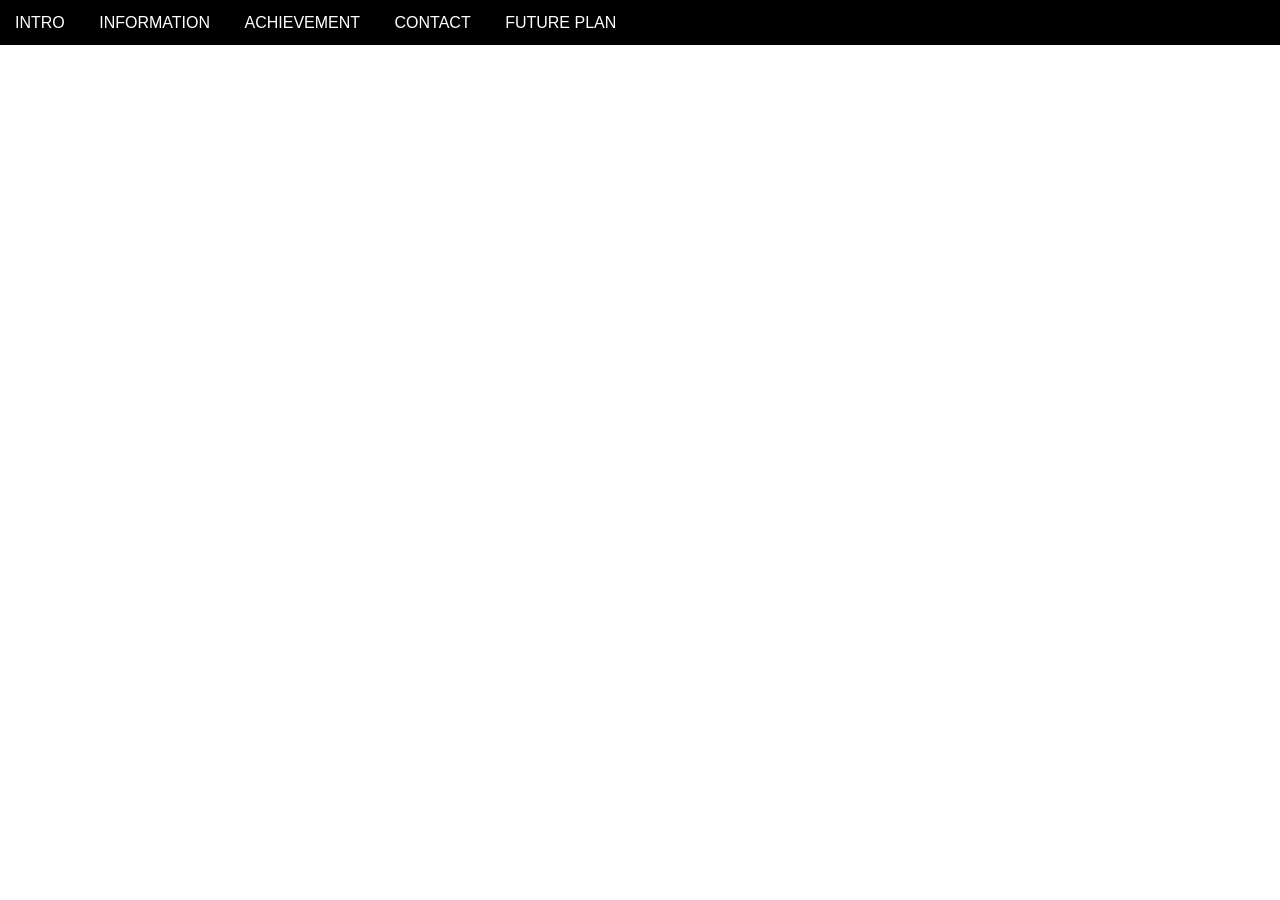
==== Website1.html @ e9651f69 "Nevigation" ====
<!-- Các bước xây dựng 1 Website:
1. Phân tích
2. Dựng base
3. Xây dựng từng phần theo phân tích
4. Hoàn thiện

- Những thành phần thường gặp:
    + Header (đầu trang)
    + Navigation (phần điều hướng của trang để di chuyển qua lại các trang chính)
    + Breadcrumb (hiển thị vị trí đang xem)
    + Sidebar (thanh bar nằm ở 1 phía)
    + Slider (các nội dung có tính năng trượt (sang trái phải lên xuống))
    + Content (nội dung chính trong trang)
    + Banner (khu vực chứa ảnh quảng cáo)
    + Footer (chân trang)
-->

<!DOCTYPE html>
<html lang="en">
<head>
    <meta charset="UTF-8">
    <meta name="viewport" content="width=device-width, initial-scale=1.0">
    <title>Website</title>
    <meta http-equiv="X-UA-Compatible" content="IE=edge">
    <link rel="stylesheet" href="./assets/style.css">
</head>
<body>
    <div id="main">
        <div id="header">
            <ul id="nav">
                <li><a href="">Intro</a></li>
                <li><a href="">Information</a></li>
                <li><a href="">Achievement</a></li>
                <li><a href="">Contact</a></li>
                <li>
                    <a href="">Future Plan</a>
                    <ul class="subnav">
                        <li><a href="">Study</a></li>
                        <li><a href="">Projects</a></li>
                    </ul>
                </li>
            </ul>
        </div>
        <div id="slider">

        </div>
        <div id="content">

        </div>
        <div id="footer">
            
        </div>
    </div>
</body>
</html>
---- assets/style.css ----
/* Reset CSS */
* {
    padding: 0;
    margin: 0;
    box-sizing: border-box;
}

html {
    font-family: Impact, Haettenschweiler, 'Arial Narrow Bold', sans-serif
}

#main {

}

#header {
    background-color: #000;
    height: 5vh;
}

#nav, .subnav {
    list-style-type: none;
}

#nav>li {
    display: inline-block;
    position: relative;
}

#nav>li>a {
    color: #fff;
    text-align: center;
    text-transform: uppercase;
}

#nav li a {
    text-decoration: none;
    line-height: 5vh;
    padding: 0 15px;
    display: block;
}

#nav li:hover .subnav {
    display: block;

}

#nav .subnav li:hover,
#nav>li:hover>a {
    color: black;
    background-color: #ccc;
}

#nav .subnav {
    display: none;
    position: absolute;
    top: 100%;
    left: 0;
    background-color: #fff;
    box-shadow: rgba(0, 0, 0, 0.25) 0px 10px 55px, rgba(0, 0, 0, 0.12) 0px -12px 30px, rgba(0, 0, 0, 0.12) 0px 4px 6px, rgba(0, 0, 0, 0.17) 0px 12px 13px, rgba(0, 0, 0, 0.09) 0px -3px 5px;
}

#nav .subnav a{
    color: black;
    text-align: center;
    font-family: 'Franklin Gothic Medium', 'Arial Narrow', Arial, sans-serif;
    padding: 0 26.5px;
}

#slider {
    background-color: #fff;
    min-height: 45vh;
}

#content {

}

#footer {

}
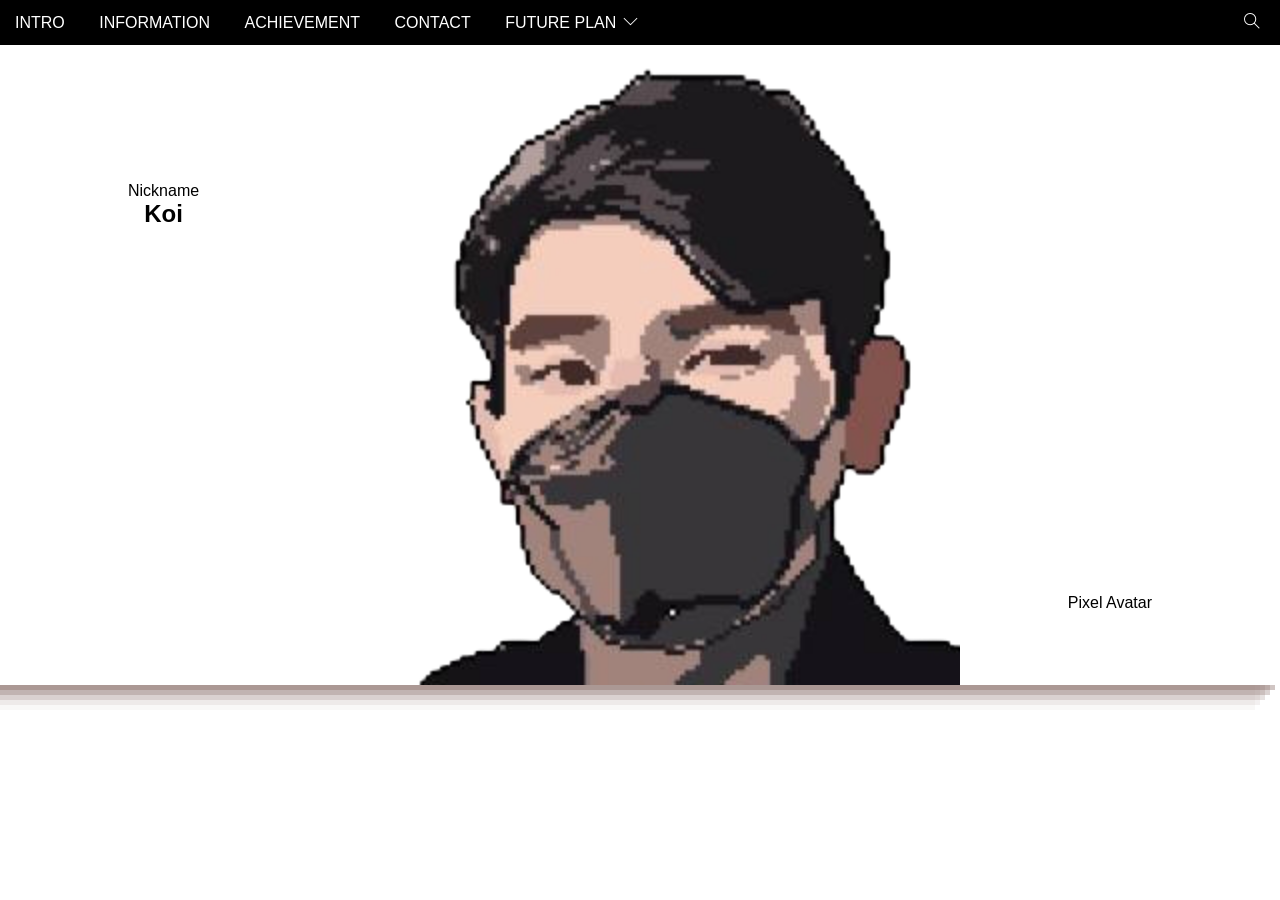
==== commit 29933066: "Search and Slider" ====
--- a/Website1.html
+++ b/Website1.html
@@ -23,27 +23,40 @@
     <title>Website</title>
     <meta http-equiv="X-UA-Compatible" content="IE=edge">
     <link rel="stylesheet" href="./assets/style.css">
+    <link rel="stylesheet" href="./assets/font/themify-icons/themify-icons.css">
 </head>
 <body>
     <div id="main">
         <div id="header">
+            <!-- Navigation -->
             <ul id="nav">
                 <li><a href="">Intro</a></li>
                 <li><a href="">Information</a></li>
                 <li><a href="">Achievement</a></li>
                 <li><a href="">Contact</a></li>
                 <li>
-                    <a href="">Future Plan</a>
+                    <a href="">
+                        Future Plan
+                        <i class="nav-arrow-down ti-angle-down"></i>
+                    </a>
                     <ul class="subnav">
                         <li><a href="">Study</a></li>
                         <li><a href="">Projects</a></li>
                     </ul>
                 </li>
             </ul>
+
+            <!-- Search -->
+            <div class="search-btn">
+                <i class="header-search ti-search"></i>
+            </div>
+
         </div>
         <div id="slider">
+            <div class="slider-content nickname">Nickname<h2>Koi</h2></div>
+            <div class="slider-content describe-image">Pixel Avatar</div>
+        </div>
 
-        </div>
         <div id="content">
 
         </div>
--- a/assets/style.css
+++ b/assets/style.css
@@ -14,8 +14,17 @@
 }
 
 #header {
+    position: fixed;
+    top: 0;
+    left: 0;
+    right: 0;
     background-color: #000;
     height: 5vh;
+    z-index: 1;
+}
+
+#nav {
+    display: inline-block;
 }
 
 #nav, .subnav {
@@ -64,12 +73,58 @@
     color: black;
     text-align: center;
     font-family: 'Franklin Gothic Medium', 'Arial Narrow', Arial, sans-serif;
-    padding: 0 26.5px;
+    padding: 0 37.23px;
+}
+
+.nav-arrow-down {
+    font-size: 15px;
+    padding: 2px;
+}
+
+.search-btn {
+    float: right;
+    line-height: 5vh;
+    padding: 0 20px;
+}
+
+.search-btn:hover {
+    cursor: pointer;
+    background-color: rgba(255, 57, 57, 0.858);
+}
+
+.header-search {
+    color: white;
 }
 
 #slider {
-    background-color: #fff;
-    min-height: 45vh;
+    position: relative;
+    min-height: 15vh;
+    margin: 5vh 0 0;
+    /* padding: theo đơn vị % sẽ lấy theo % của chiều dài */
+    padding-top: 50%;
+    background: url('./img/avatar.png') no-repeat center / contain;
+    box-shadow: rgba(137, 111, 106, 0.4) -5px 5px, rgba(137, 111, 106, 0.3) -10px 10px, rgba(137, 111, 106, 0.2) -15px 15px, rgba(137, 111, 106, 0.1) -20px 20px, rgba(137, 111, 106, 0.05) -25px 25px;
+}
+
+#slider .content {
+    font-family: 'Trebuchet MS', 'Lucida Sans Unicode', 'Lucida Grande', 'Lucida Sans', Arial, sans-serif;
+    font-size: x-large;
+    line-height: 200%;
+}
+
+#slider .nickname {
+    position: absolute;
+    transform: translateY(-50%);
+    left: 10%;
+    top: 25%;
+    text-align: center;
+}
+
+#slider .describe-image {
+    position: absolute;
+    transform: translateY(-50%);
+    right: 10%;
+    bottom: 10%;
 }
 
 #content {
--- a/assets/font/themify-icons/themify-icons.css
+++ b/assets/font/themify-icons/themify-icons.css
@@ -0,0 +1,1081 @@
+@font-face {
+	font-family: 'themify';
+	src:url('fonts/themify.eot?-fvbane');
+	src:url('fonts/themify.eot?#iefix-fvbane') format('embedded-opentype'),
+		url('fonts/themify.woff?-fvbane') format('woff'),
+		url('fonts/themify.ttf?-fvbane') format('truetype'),
+		url('fonts/themify.svg?-fvbane#themify') format('svg');
+	font-weight: normal;
+	font-style: normal;
+}
+
+[class^="ti-"], [class*=" ti-"] {
+	font-family: 'themify';
+	speak: none;
+	font-style: normal;
+	font-weight: normal;
+	font-variant: normal;
+	text-transform: none;
+	line-height: 1;
+
+	/* Better Font Rendering =========== */
+	-webkit-font-smoothing: antialiased;
+	-moz-osx-font-smoothing: grayscale;
+}
+
+.ti-wand:before {
+	content: "\e600";
+}
+.ti-volume:before {
+	content: "\e601";
+}
+.ti-user:before {
+	content: "\e602";
+}
+.ti-unlock:before {
+	content: "\e603";
+}
+.ti-unlink:before {
+	content: "\e604";
+}
+.ti-trash:before {
+	content: "\e605";
+}
+.ti-thought:before {
+	content: "\e606";
+}
+.ti-target:before {
+	content: "\e607";
+}
+.ti-tag:before {
+	content: "\e608";
+}
+.ti-tablet:before {
+	content: "\e609";
+}
+.ti-star:before {
+	content: "\e60a";
+}
+.ti-spray:before {
+	content: "\e60b";
+}
+.ti-signal:before {
+	content: "\e60c";
+}
+.ti-shopping-cart:before {
+	content: "\e60d";
+}
+.ti-shopping-cart-full:before {
+	content: "\e60e";
+}
+.ti-settings:before {
+	content: "\e60f";
+}
+.ti-search:before {
+	content: "\e610";
+}
+.ti-zoom-in:before {
+	content: "\e611";
+}
+.ti-zoom-out:before {
+	content: "\e612";
+}
+.ti-cut:before {
+	content: "\e613";
+}
+.ti-ruler:before {
+	content: "\e614";
+}
+.ti-ruler-pencil:before {
+	content: "\e615";
+}
+.ti-ruler-alt:before {
+	content: "\e616";
+}
+.ti-bookmark:before {
+	content: "\e617";
+}
+.ti-bookmark-alt:before {
+	content: "\e618";
+}
+.ti-reload:before {
+	content: "\e619";
+}
+.ti-plus:before {
+	content: "\e61a";
+}
+.ti-pin:before {
+	content: "\e61b";
+}
+.ti-pencil:before {
+	content: "\e61c";
+}
+.ti-pencil-alt:before {
+	content: "\e61d";
+}
+.ti-paint-roller:before {
+	content: "\e61e";
+}
+.ti-paint-bucket:before {
+	content: "\e61f";
+}
+.ti-na:before {
+	content: "\e620";
+}
+.ti-mobile:before {
+	content: "\e621";
+}
+.ti-minus:before {
+	content: "\e622";
+}
+.ti-medall:before {
+	content: "\e623";
+}
+.ti-medall-alt:before {
+	content: "\e624";
+}
+.ti-marker:before {
+	content: "\e625";
+}
+.ti-marker-alt:before {
+	content: "\e626";
+}
+.ti-arrow-up:before {
+	content: "\e627";
+}
+.ti-arrow-right:before {
+	content: "\e628";
+}
+.ti-arrow-left:before {
+	content: "\e629";
+}
+.ti-arrow-down:before {
+	content: "\e62a";
+}
+.ti-lock:before {
+	content: "\e62b";
+}
+.ti-location-arrow:before {
+	content: "\e62c";
+}
+.ti-link:before {
+	content: "\e62d";
+}
+.ti-layout:before {
+	content: "\e62e";
+}
+.ti-layers:before {
+	content: "\e62f";
+}
+.ti-layers-alt:before {
+	content: "\e630";
+}
+.ti-key:before {
+	content: "\e631";
+}
+.ti-import:before {
+	content: "\e632";
+}
+.ti-image:before {
+	content: "\e633";
+}
+.ti-heart:before {
+	content: "\e634";
+}
+.ti-heart-broken:before {
+	content: "\e635";
+}
+.ti-hand-stop:before {
+	content: "\e636";
+}
+.ti-hand-open:before {
+	content: "\e637";
+}
+.ti-hand-drag:before {
+	content: "\e638";
+}
+.ti-folder:before {
+	content: "\e639";
+}
+.ti-flag:before {
+	content: "\e63a";
+}
+.ti-flag-alt:before {
+	content: "\e63b";
+}
+.ti-flag-alt-2:before {
+	content: "\e63c";
+}
+.ti-eye:before {
+	content: "\e63d";
+}
+.ti-export:before {
+	content: "\e63e";
+}
+.ti-exchange-vertical:before {
+	content: "\e63f";
+}
+.ti-desktop:before {
+	content: "\e640";
+}
+.ti-cup:before {
+	content: "\e641";
+}
+.ti-crown:before {
+	content: "\e642";
+}
+.ti-comments:before {
+	content: "\e643";
+}
+.ti-comment:before {
+	content: "\e644";
+}
+.ti-comment-alt:before {
+	content: "\e645";
+}
+.ti-close:before {
+	content: "\e646";
+}
+.ti-clip:before {
+	content: "\e647";
+}
+.ti-angle-up:before {
+	content: "\e648";
+}
+.ti-angle-right:before {
+	content: "\e649";
+}
+.ti-angle-left:before {
+	content: "\e64a";
+}
+.ti-angle-down:before {
+	content: "\e64b";
+}
+.ti-check:before {
+	content: "\e64c";
+}
+.ti-check-box:before {
+	content: "\e64d";
+}
+.ti-camera:before {
+	content: "\e64e";
+}
+.ti-announcement:before {
+	content: "\e64f";
+}
+.ti-brush:before {
+	content: "\e650";
+}
+.ti-briefcase:before {
+	content: "\e651";
+}
+.ti-bolt:before {
+	content: "\e652";
+}
+.ti-bolt-alt:before {
+	content: "\e653";
+}
+.ti-blackboard:before {
+	content: "\e654";
+}
+.ti-bag:before {
+	content: "\e655";
+}
+.ti-move:before {
+	content: "\e656";
+}
+.ti-arrows-vertical:before {
+	content: "\e657";
+}
+.ti-arrows-horizontal:before {
+	content: "\e658";
+}
+.ti-fullscreen:before {
+	content: "\e659";
+}
+.ti-arrow-top-right:before {
+	content: "\e65a";
+}
+.ti-arrow-top-left:before {
+	content: "\e65b";
+}
+.ti-arrow-circle-up:before {
+	content: "\e65c";
+}
+.ti-arrow-circle-right:before {
+	content: "\e65d";
+}
+.ti-arrow-circle-left:before {
+	content: "\e65e";
+}
+.ti-arrow-circle-down:before {
+	content: "\e65f";
+}
+.ti-angle-double-up:before {
+	content: "\e660";
+}
+.ti-angle-double-right:before {
+	content: "\e661";
+}
+.ti-angle-double-left:before {
+	content: "\e662";
+}
+.ti-angle-double-down:before {
+	content: "\e663";
+}
+.ti-zip:before {
+	content: "\e664";
+}
+.ti-world:before {
+	content: "\e665";
+}
+.ti-wheelchair:before {
+	content: "\e666";
+}
+.ti-view-list:before {
+	content: "\e667";
+}
+.ti-view-list-alt:before {
+	content: "\e668";
+}
+.ti-view-grid:before {
+	content: "\e669";
+}
+.ti-uppercase:before {
+	content: "\e66a";
+}
+.ti-upload:before {
+	content: "\e66b";
+}
+.ti-underline:before {
+	content: "\e66c";
+}
+.ti-truck:before {
+	content: "\e66d";
+}
+.ti-timer:before {
+	content: "\e66e";
+}
+.ti-ticket:before {
+	content: "\e66f";
+}
+.ti-thumb-up:before {
+	content: "\e670";
+}
+.ti-thumb-down:before {
+	content: "\e671";
+}
+.ti-text:before {
+	content: "\e672";
+}
+.ti-stats-up:before {
+	content: "\e673";
+}
+.ti-stats-down:before {
+	content: "\e674";
+}
+.ti-split-v:before {
+	content: "\e675";
+}
+.ti-split-h:before {
+	content: "\e676";
+}
+.ti-smallcap:before {
+	content: "\e677";
+}
+.ti-shine:before {
+	content: "\e678";
+}
+.ti-shift-right:before {
+	content: "\e679";
+}
+.ti-shift-left:before {
+	content: "\e67a";
+}
+.ti-shield:before {
+	content: "\e67b";
+}
+.ti-notepad:before {
+	content: "\e67c";
+}
+.ti-server:before {
+	content: "\e67d";
+}
+.ti-quote-right:before {
+	content: "\e67e";
+}
+.ti-quote-left:before {
+	content: "\e67f";
+}
+.ti-pulse:before {
+	content: "\e680";
+}
+.ti-printer:before {
+	content: "\e681";
+}
+.ti-power-off:before {
+	content: "\e682";
+}
+.ti-plug:before {
+	content: "\e683";
+}
+.ti-pie-chart:before {
+	content: "\e684";
+}
+.ti-paragraph:before {
+	content: "\e685";
+}
+.ti-panel:before {
+	content: "\e686";
+}
+.ti-package:before {
+	content: "\e687";
+}
+.ti-music:before {
+	content: "\e688";
+}
+.ti-music-alt:before {
+	content: "\e689";
+}
+.ti-mouse:before {
+	content: "\e68a";
+}
+.ti-mouse-alt:before {
+	content: "\e68b";
+}
+.ti-money:before {
+	content: "\e68c";
+}
+.ti-microphone:before {
+	content: "\e68d";
+}
+.ti-menu:before {
+	content: "\e68e";
+}
+.ti-menu-alt:before {
+	content: "\e68f";
+}
+.ti-map:before {
+	content: "\e690";
+}
+.ti-map-alt:before {
+	content: "\e691";
+}
+.ti-loop:before {
+	content: "\e692";
+}
+.ti-location-pin:before {
+	content: "\e693";
+}
+.ti-list:before {
+	content: "\e694";
+}
+.ti-light-bulb:before {
+	content: "\e695";
+}
+.ti-Italic:before {
+	content: "\e696";
+}
+.ti-info:before {
+	content: "\e697";
+}
+.ti-infinite:before {
+	content: "\e698";
+}
+.ti-id-badge:before {
+	content: "\e699";
+}
+.ti-hummer:before {
+	content: "\e69a";
+}
+.ti-home:before {
+	content: "\e69b";
+}
+.ti-help:before {
+	content: "\e69c";
+}
+.ti-headphone:before {
+	content: "\e69d";
+}
+.ti-harddrives:before {
+	content: "\e69e";
+}
+.ti-harddrive:before {
+	content: "\e69f";
+}
+.ti-gift:before {
+	content: "\e6a0";
+}
+.ti-game:before {
+	content: "\e6a1";
+}
+.ti-filter:before {
+	content: "\e6a2";
+}
+.ti-files:before {
+	content: "\e6a3";
+}
+.ti-file:before {
+	content: "\e6a4";
+}
+.ti-eraser:before {
+	content: "\e6a5";
+}
+.ti-envelope:before {
+	content: "\e6a6";
+}
+.ti-download:before {
+	content: "\e6a7";
+}
+.ti-direction:before {
+	content: "\e6a8";
+}
+.ti-direction-alt:before {
+	content: "\e6a9";
+}
+.ti-dashboard:before {
+	content: "\e6aa";
+}
+.ti-control-stop:before {
+	content: "\e6ab";
+}
+.ti-control-shuffle:before {
+	content: "\e6ac";
+}
+.ti-control-play:before {
+	content: "\e6ad";
+}
+.ti-control-pause:before {
+	content: "\e6ae";
+}
+.ti-control-forward:before {
+	content: "\e6af";
+}
+.ti-control-backward:before {
+	content: "\e6b0";
+}
+.ti-cloud:before {
+	content: "\e6b1";
+}
+.ti-cloud-up:before {
+	content: "\e6b2";
+}
+.ti-cloud-down:before {
+	content: "\e6b3";
+}
+.ti-clipboard:before {
+	content: "\e6b4";
+}
+.ti-car:before {
+	content: "\e6b5";
+}
+.ti-calendar:before {
+	content: "\e6b6";
+}
+.ti-book:before {
+	content: "\e6b7";
+}
+.ti-bell:before {
+	content: "\e6b8";
+}
+.ti-basketball:before {
+	content: "\e6b9";
+}
+.ti-bar-chart:before {
+	content: "\e6ba";
+}
+.ti-bar-chart-alt:before {
+	content: "\e6bb";
+}
+.ti-back-right:before {
+	content: "\e6bc";
+}
+.ti-back-left:before {
+	content: "\e6bd";
+}
+.ti-arrows-corner:before {
+	content: "\e6be";
+}
+.ti-archive:before {
+	content: "\e6bf";
+}
+.ti-anchor:before {
+	content: "\e6c0";
+}
+.ti-align-right:before {
+	content: "\e6c1";
+}
+.ti-align-left:before {
+	content: "\e6c2";
+}
+.ti-align-justify:before {
+	content: "\e6c3";
+}
+.ti-align-center:before {
+	content: "\e6c4";
+}
+.ti-alert:before {
+	content: "\e6c5";
+}
+.ti-alarm-clock:before {
+	content: "\e6c6";
+}
+.ti-agenda:before {
+	content: "\e6c7";
+}
+.ti-write:before {
+	content: "\e6c8";
+}
+.ti-window:before {
+	content: "\e6c9";
+}
+.ti-widgetized:before {
+	content: "\e6ca";
+}
+.ti-widget:before {
+	content: "\e6cb";
+}
+.ti-widget-alt:before {
+	content: "\e6cc";
+}
+.ti-wallet:before {
+	content: "\e6cd";
+}
+.ti-video-clapper:before {
+	content: "\e6ce";
+}
+.ti-video-camera:before {
+	content: "\e6cf";
+}
+.ti-vector:before {
+	content: "\e6d0";
+}
+.ti-themify-logo:before {
+	content: "\e6d1";
+}
+.ti-themify-favicon:before {
+	content: "\e6d2";
+}
+.ti-themify-favicon-alt:before {
+	content: "\e6d3";
+}
+.ti-support:before {
+	content: "\e6d4";
+}
+.ti-stamp:before {
+	content: "\e6d5";
+}
+.ti-split-v-alt:before {
+	content: "\e6d6";
+}
+.ti-slice:before {
+	content: "\e6d7";
+}
+.ti-shortcode:before {
+	content: "\e6d8";
+}
+.ti-shift-right-alt:before {
+	content: "\e6d9";
+}
+.ti-shift-left-alt:before {
+	content: "\e6da";
+}
+.ti-ruler-alt-2:before {
+	content: "\e6db";
+}
+.ti-receipt:before {
+	content: "\e6dc";
+}
+.ti-pin2:before {
+	content: "\e6dd";
+}
+.ti-pin-alt:before {
+	content: "\e6de";
+}
+.ti-pencil-alt2:before {
+	content: "\e6df";
+}
+.ti-palette:before {
+	content: "\e6e0";
+}
+.ti-more:before {
+	content: "\e6e1";
+}
+.ti-more-alt:before {
+	content: "\e6e2";
+}
+.ti-microphone-alt:before {
+	content: "\e6e3";
+}
+.ti-magnet:before {
+	content: "\e6e4";
+}
+.ti-line-double:before {
+	content: "\e6e5";
+}
+.ti-line-dotted:before {
+	content: "\e6e6";
+}
+.ti-line-dashed:before {
+	content: "\e6e7";
+}
+.ti-layout-width-full:before {
+	content: "\e6e8";
+}
+.ti-layout-width-default:before {
+	content: "\e6e9";
+}
+.ti-layout-width-default-alt:before {
+	content: "\e6ea";
+}
+.ti-layout-tab:before {
+	content: "\e6eb";
+}
+.ti-layout-tab-window:before {
+	content: "\e6ec";
+}
+.ti-layout-tab-v:before {
+	content: "\e6ed";
+}
+.ti-layout-tab-min:before {
+	content: "\e6ee";
+}
+.ti-layout-slider:before {
+	content: "\e6ef";
+}
+.ti-layout-slider-alt:before {
+	content: "\e6f0";
+}
+.ti-layout-sidebar-right:before {
+	content: "\e6f1";
+}
+.ti-layout-sidebar-none:before {
+	content: "\e6f2";
+}
+.ti-layout-sidebar-left:before {
+	content: "\e6f3";
+}
+.ti-layout-placeholder:before {
+	content: "\e6f4";
+}
+.ti-layout-menu:before {
+	content: "\e6f5";
+}
+.ti-layout-menu-v:before {
+	content: "\e6f6";
+}
+.ti-layout-menu-separated:before {
+	content: "\e6f7";
+}
+.ti-layout-menu-full:before {
+	content: "\e6f8";
+}
+.ti-layout-media-right-alt:before {
+	content: "\e6f9";
+}
+.ti-layout-media-right:before {
+	content: "\e6fa";
+}
+.ti-layout-media-overlay:before {
+	content: "\e6fb";
+}
+.ti-layout-media-overlay-alt:before {
+	content: "\e6fc";
+}
+.ti-layout-media-overlay-alt-2:before {
+	content: "\e6fd";
+}
+.ti-layout-media-left-alt:before {
+	content: "\e6fe";
+}
+.ti-layout-media-left:before {
+	content: "\e6ff";
+}
+.ti-layout-media-center-alt:before {
+	content: "\e700";
+}
+.ti-layout-media-center:before {
+	content: "\e701";
+}
+.ti-layout-list-thumb:before {
+	content: "\e702";
+}
+.ti-layout-list-thumb-alt:before {
+	content: "\e703";
+}
+.ti-layout-list-post:before {
+	content: "\e704";
+}
+.ti-layout-list-large-image:before {
+	content: "\e705";
+}
+.ti-layout-line-solid:before {
+	content: "\e706";
+}
+.ti-layout-grid4:before {
+	content: "\e707";
+}
+.ti-layout-grid3:before {
+	content: "\e708";
+}
+.ti-layout-grid2:before {
+	content: "\e709";
+}
+.ti-layout-grid2-thumb:before {
+	content: "\e70a";
+}
+.ti-layout-cta-right:before {
+	content: "\e70b";
+}
+.ti-layout-cta-left:before {
+	content: "\e70c";
+}
+.ti-layout-cta-center:before {
+	content: "\e70d";
+}
+.ti-layout-cta-btn-right:before {
+	content: "\e70e";
+}
+.ti-layout-cta-btn-left:before {
+	content: "\e70f";
+}
+.ti-layout-column4:before {
+	content: "\e710";
+}
+.ti-layout-column3:before {
+	content: "\e711";
+}
+.ti-layout-column2:before {
+	content: "\e712";
+}
+.ti-layout-accordion-separated:before {
+	content: "\e713";
+}
+.ti-layout-accordion-merged:before {
+	content: "\e714";
+}
+.ti-layout-accordion-list:before {
+	content: "\e715";
+}
+.ti-ink-pen:before {
+	content: "\e716";
+}
+.ti-info-alt:before {
+	content: "\e717";
+}
+.ti-help-alt:before {
+	content: "\e718";
+}
+.ti-headphone-alt:before {
+	content: "\e719";
+}
+.ti-hand-point-up:before {
+	content: "\e71a";
+}
+.ti-hand-point-right:before {
+	content: "\e71b";
+}
+.ti-hand-point-left:before {
+	content: "\e71c";
+}
+.ti-hand-point-down:before {
+	content: "\e71d";
+}
+.ti-gallery:before {
+	content: "\e71e";
+}
+.ti-face-smile:before {
+	content: "\e71f";
+}
+.ti-face-sad:before {
+	content: "\e720";
+}
+.ti-credit-card:before {
+	content: "\e721";
+}
+.ti-control-skip-forward:before {
+	content: "\e722";
+}
+.ti-control-skip-backward:before {
+	content: "\e723";
+}
+.ti-control-record:before {
+	content: "\e724";
+}
+.ti-control-eject:before {
+	content: "\e725";
+}
+.ti-comments-smiley:before {
+	content: "\e726";
+}
+.ti-brush-alt:before {
+	content: "\e727";
+}
+.ti-youtube:before {
+	content: "\e728";
+}
+.ti-vimeo:before {
+	content: "\e729";
+}
+.ti-twitter:before {
+	content: "\e72a";
+}
+.ti-time:before {
+	content: "\e72b";
+}
+.ti-tumblr:before {
+	content: "\e72c";
+}
+.ti-skype:before {
+	content: "\e72d";
+}
+.ti-share:before {
+	content: "\e72e";
+}
+.ti-share-alt:before {
+	content: "\e72f";
+}
+.ti-rocket:before {
+	content: "\e730";
+}
+.ti-pinterest:before {
+	content: "\e731";
+}
+.ti-new-window:before {
+	content: "\e732";
+}
+.ti-microsoft:before {
+	content: "\e733";
+}
+.ti-list-ol:before {
+	content: "\e734";
+}
+.ti-linkedin:before {
+	content: "\e735";
+}
+.ti-layout-sidebar-2:before {
+	content: "\e736";
+}
+.ti-layout-grid4-alt:before {
+	content: "\e737";
+}
+.ti-layout-grid3-alt:before {
+	content: "\e738";
+}
+.ti-layout-grid2-alt:before {
+	content: "\e739";
+}
+.ti-layout-column4-alt:before {
+	content: "\e73a";
+}
+.ti-layout-column3-alt:before {
+	content: "\e73b";
+}
+.ti-layout-column2-alt:before {
+	content: "\e73c";
+}
+.ti-instagram:before {
+	content: "\e73d";
+}
+.ti-google:before {
+	content: "\e73e";
+}
+.ti-github:before {
+	content: "\e73f";
+}
+.ti-flickr:before {
+	content: "\e740";
+}
+.ti-facebook:before {
+	content: "\e741";
+}
+.ti-dropbox:before {
+	content: "\e742";
+}
+.ti-dribbble:before {
+	content: "\e743";
+}
+.ti-apple:before {
+	content: "\e744";
+}
+.ti-android:before {
+	content: "\e745";
+}
+.ti-save:before {
+	content: "\e746";
+}
+.ti-save-alt:before {
+	content: "\e747";
+}
+.ti-yahoo:before {
+	content: "\e748";
+}
+.ti-wordpress:before {
+	content: "\e749";
+}
+.ti-vimeo-alt:before {
+	content: "\e74a";
+}
+.ti-twitter-alt:before {
+	content: "\e74b";
+}
+.ti-tumblr-alt:before {
+	content: "\e74c";
+}
+.ti-trello:before {
+	content: "\e74d";
+}
+.ti-stack-overflow:before {
+	content: "\e74e";
+}
+.ti-soundcloud:before {
+	content: "\e74f";
+}
+.ti-sharethis:before {
+	content: "\e750";
+}
+.ti-sharethis-alt:before {
+	content: "\e751";
+}
+.ti-reddit:before {
+	content: "\e752";
+}
+.ti-pinterest-alt:before {
+	content: "\e753";
+}
+.ti-microsoft-alt:before {
+	content: "\e754";
+}
+.ti-linux:before {
+	content: "\e755";
+}
+.ti-jsfiddle:before {
+	content: "\e756";
+}
+.ti-joomla:before {
+	content: "\e757";
+}
+.ti-html5:before {
+	content: "\e758";
+}
+.ti-flickr-alt:before {
+	content: "\e759";
+}
+.ti-email:before {
+	content: "\e75a";
+}
+.ti-drupal:before {
+	content: "\e75b";
+}
+.ti-dropbox-alt:before {
+	content: "\e75c";
+}
+.ti-css3:before {
+	content: "\e75d";
+}
+.ti-rss:before {
+	content: "\e75e";
+}
+.ti-rss-alt:before {
+	content: "\e75f";
+}
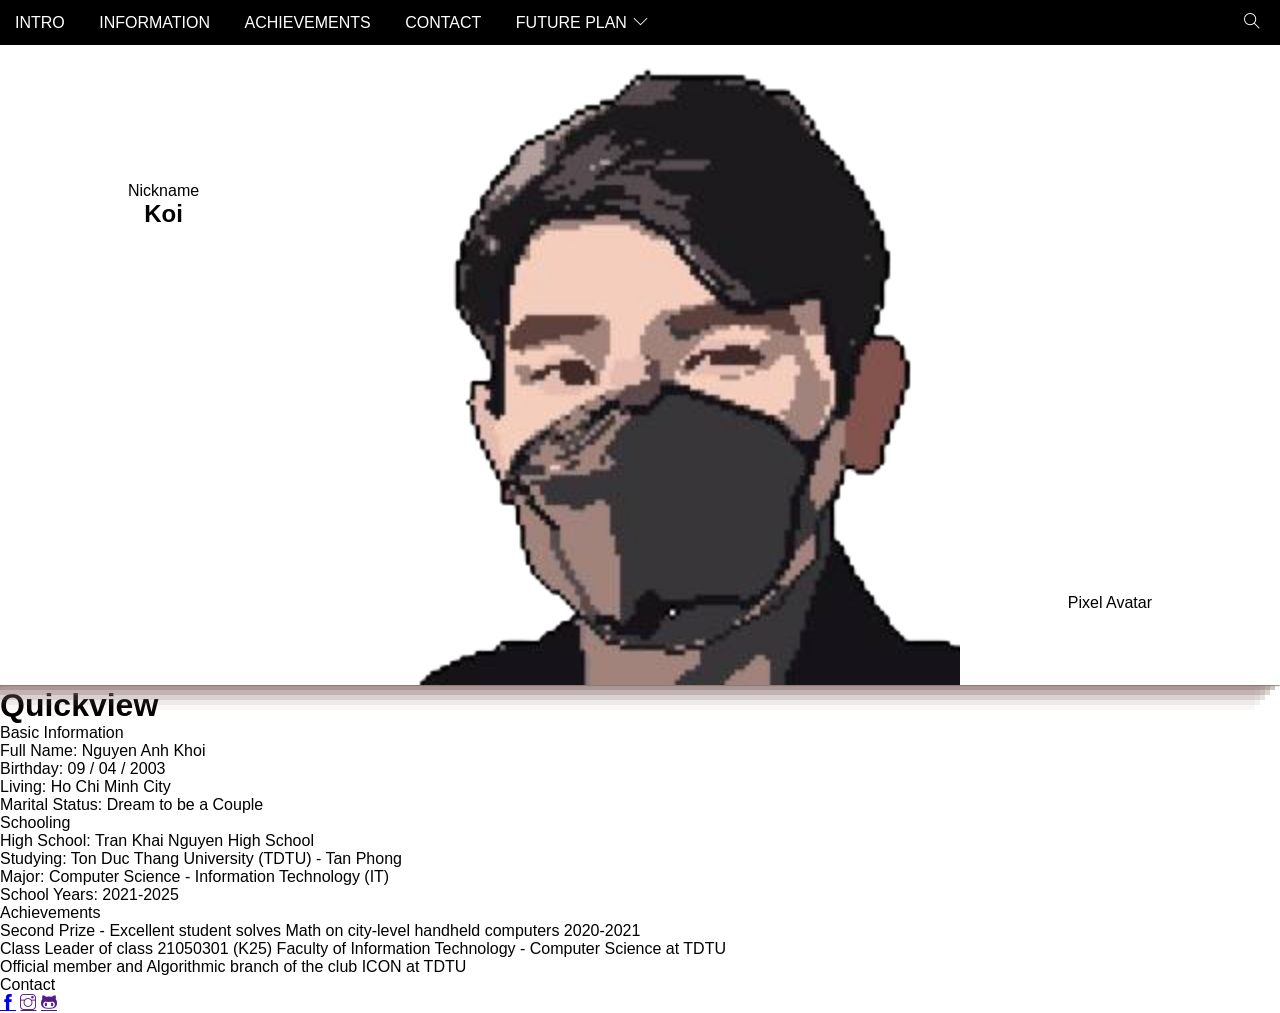
==== commit 6830fd44: "Content" ====
--- a/Website1.html
+++ b/Website1.html
@@ -32,7 +32,7 @@
             <ul id="nav">
                 <li><a href="">Intro</a></li>
                 <li><a href="">Information</a></li>
-                <li><a href="">Achievement</a></li>
+                <li><a href="">Achievements</a></li>
                 <li><a href="">Contact</a></li>
                 <li>
                     <a href="">
@@ -52,14 +52,58 @@
             </div>
 
         </div>
+
+
         <div id="slider">
             <div class="slider-content nickname">Nickname<h2>Koi</h2></div>
             <div class="slider-content describe-image">Pixel Avatar</div>
         </div>
 
+        <hr>
         <div id="content">
+            <div class="content-parent-box">
+                <div class="content-parent-header"><h1>Quickview</h1></div>
+                <div class="content-child-box" id="content-child-box1">
+                    <div class="content-child-header">Basic Information</div>
+                    <div class="content-child-content">
+                        <p>Full Name: Nguyen Anh Khoi</p>
+                        <p>Birthday: 09 / 04 / 2003</p>
+                        <p>Living: Ho Chi Minh City</p>
+                        <p>Marital Status: Dream to be a Couple</p>
+                    </div>
+                </div>
 
+                <div class="content-child-box" id="content-child-box2">
+                    <div class="content-child-header">Schooling</div>
+                    <div class="content-child-content">
+                        <p>High School: Tran Khai Nguyen High School</p>
+                        <p>Studying: Ton Duc Thang University (TDTU) - Tan Phong</p>
+                        <p>Major: Computer Science - Information Technology (IT)</p>
+                        <p>School Years: 2021-2025</p>
+                    </div>
+                </div>
+
+                <div id="content-child-box3">
+                    <div class="content-child-header">Achievements</div>
+                    <div class="content-child-content">
+                        <p>Second Prize - Excellent student solves Math on city-level handheld computers 2020-2021</p>
+                        <p>Class Leader of class 21050301 (K25) Faculty of Information Technology - Computer Science at TDTU</p>
+                        <p>Official member and Algorithmic branch of the club ICON at TDTU</p>
+                    </div>
+                </div>
+
+                <div id="content-child-box4">
+                    <div class="content-child-header">Contact</div>
+                    <div class="content-child-content">
+                            <a href="https://www.facebook.com/profile.php?id=100004934144985" title="Me on Facebook"><i class="ti-facebook"></i></a>
+                            <a href="" title="Me on Instagram"><i class="ti-instagram"></i></a>
+                            <a href="" title="Me on Github"><i class="ti-github"></i></a>
+                    </div>
+                </div>
+            </div>
         </div>
+
+
         <div id="footer">
             
         </div>
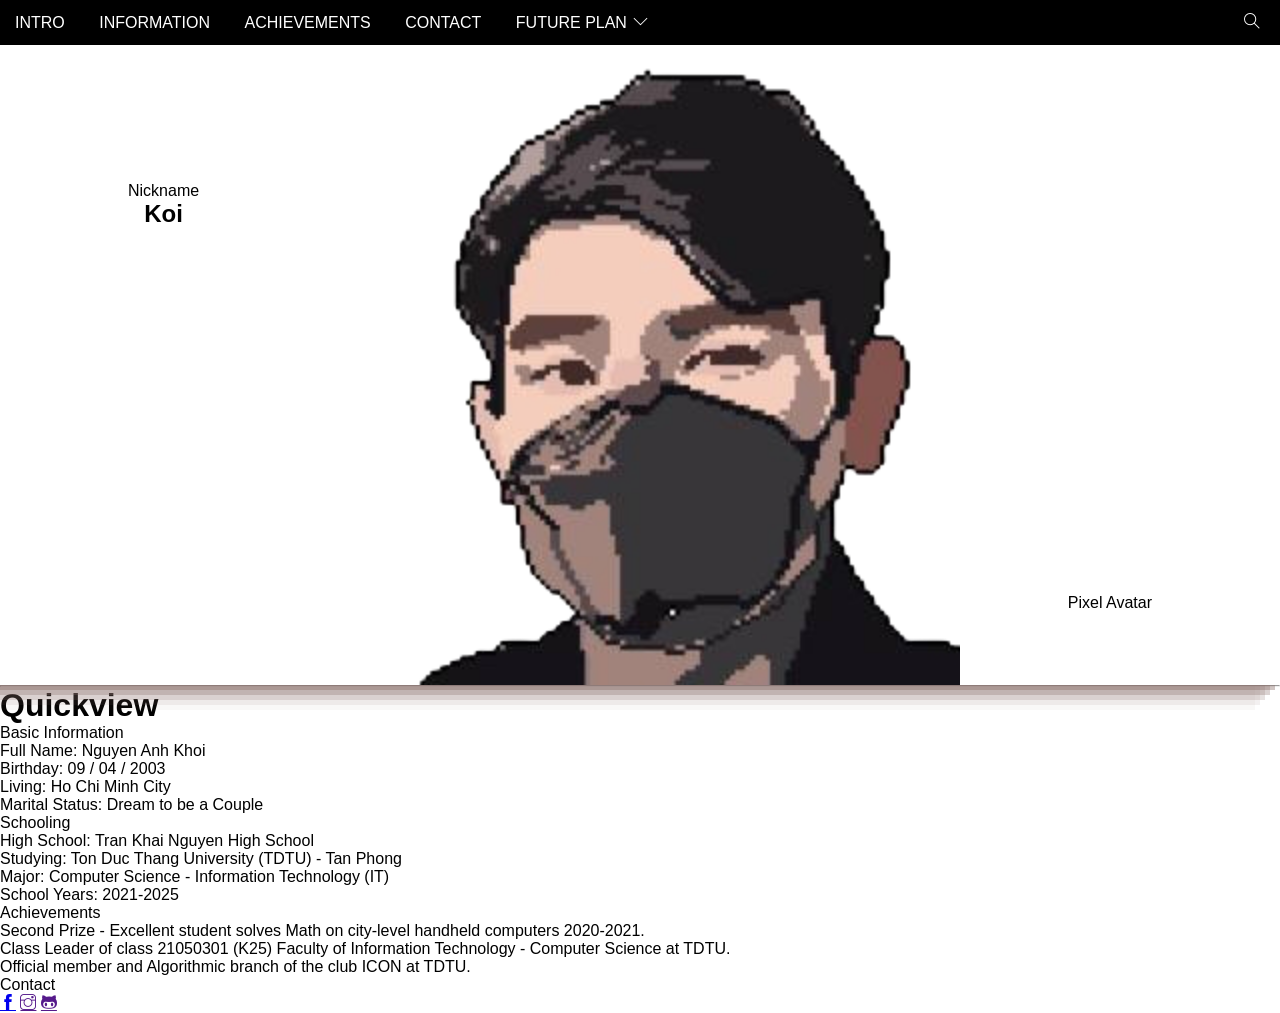
==== commit 836e2892: "Content v1" ====
--- a/Website1.html
+++ b/Website1.html
@@ -61,8 +61,8 @@
 
         <hr>
         <div id="content">
+            <div class="content-parent-header"><h1>Quickview</h1></div>
             <div class="content-parent-box">
-                <div class="content-parent-header"><h1>Quickview</h1></div>
                 <div class="content-child-box" id="content-child-box1">
                     <div class="content-child-header">Basic Information</div>
                     <div class="content-child-content">
@@ -83,16 +83,18 @@
                     </div>
                 </div>
 
-                <div id="content-child-box3">
+                <div class="content-child-box" id="content-child-box3">
                     <div class="content-child-header">Achievements</div>
                     <div class="content-child-content">
-                        <p>Second Prize - Excellent student solves Math on city-level handheld computers 2020-2021</p>
-                        <p>Class Leader of class 21050301 (K25) Faculty of Information Technology - Computer Science at TDTU</p>
-                        <p>Official member and Algorithmic branch of the club ICON at TDTU</p>
+                        <ol>
+                            <li><p>Second Prize - Excellent student solves Math on city-level handheld computers 2020-2021.</p></li>
+                            <li><p>Class Leader of class 21050301 (K25) Faculty of Information Technology - Computer Science at TDTU.</p></li>
+                            <li><p>Official member and Algorithmic branch of the club ICON at TDTU.</p></li>
+                        </ol>
                     </div>
                 </div>
 
-                <div id="content-child-box4">
+                <div class="content-child-box" id="content-child-box4">
                     <div class="content-child-header">Contact</div>
                     <div class="content-child-content">
                             <a href="https://www.facebook.com/profile.php?id=100004934144985" title="Me on Facebook"><i class="ti-facebook"></i></a>
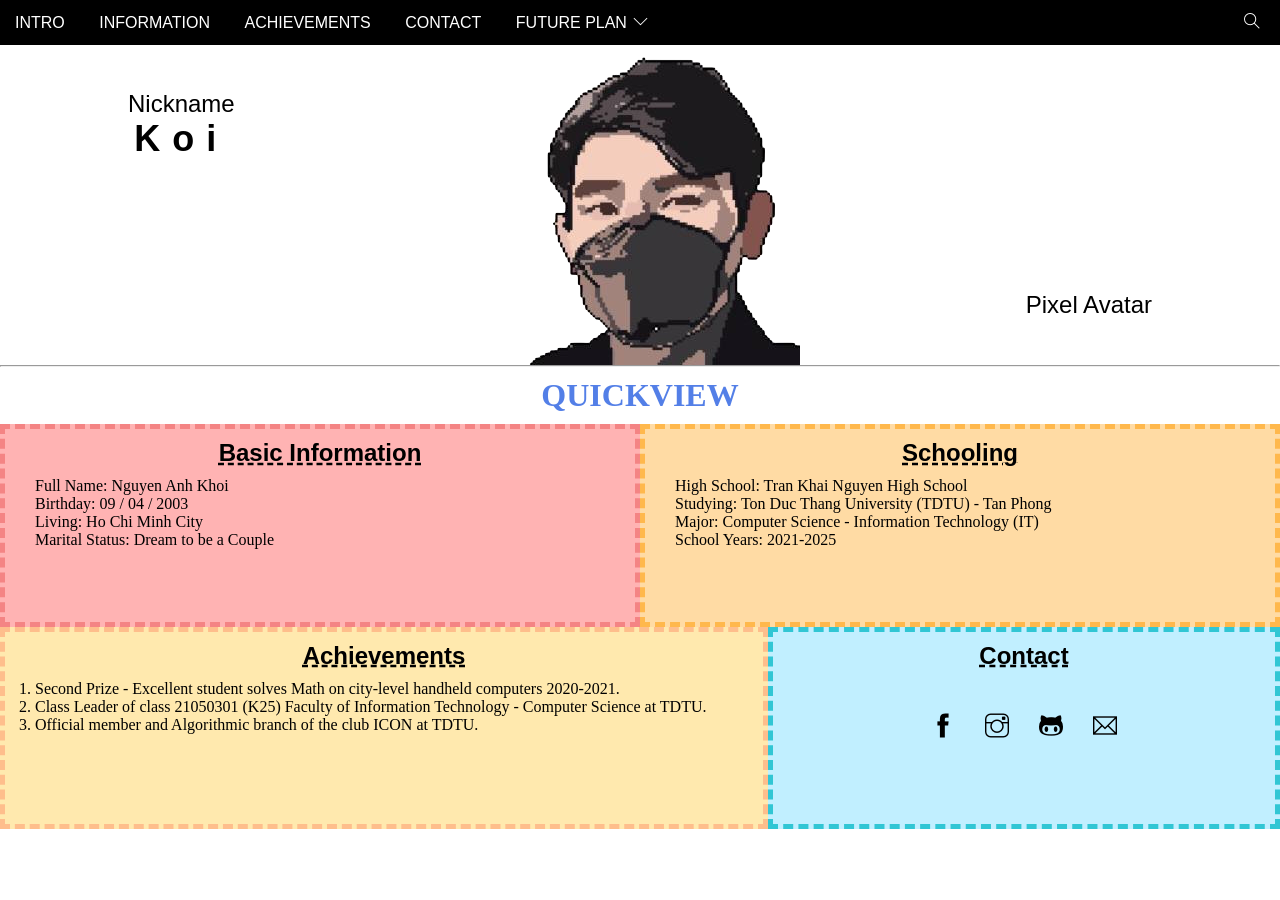
==== commit 7e6230a5: "Coloring Content" ====
--- a/Website1.html
+++ b/Website1.html
@@ -61,10 +61,14 @@
 
         <hr>
         <div id="content">
-            <div class="content-parent-header"><h1>Quickview</h1></div>
+            <div class="content-header">
+                <div class="content-parent-header">
+                    <h1>QUICKVIEW</h1>
+                </div>
+            </div>
             <div class="content-parent-box">
                 <div class="content-child-box" id="content-child-box1">
-                    <div class="content-child-header">Basic Information</div>
+                    <div class="content-child-header"><h2>Basic Information</h2></div>
                     <div class="content-child-content">
                         <p>Full Name: Nguyen Anh Khoi</p>
                         <p>Birthday: 09 / 04 / 2003</p>
@@ -74,7 +78,7 @@
                 </div>
 
                 <div class="content-child-box" id="content-child-box2">
-                    <div class="content-child-header">Schooling</div>
+                    <div class="content-child-header"><h2>Schooling</h2></div>
                     <div class="content-child-content">
                         <p>High School: Tran Khai Nguyen High School</p>
                         <p>Studying: Ton Duc Thang University (TDTU) - Tan Phong</p>
@@ -84,7 +88,7 @@
                 </div>
 
                 <div class="content-child-box" id="content-child-box3">
-                    <div class="content-child-header">Achievements</div>
+                    <div class="content-child-header"><h2>Achievements</h2></div>
                     <div class="content-child-content">
                         <ol>
                             <li><p>Second Prize - Excellent student solves Math on city-level handheld computers 2020-2021.</p></li>
@@ -95,11 +99,12 @@
                 </div>
 
                 <div class="content-child-box" id="content-child-box4">
-                    <div class="content-child-header">Contact</div>
+                    <div class="content-child-header"><h2>Contact</h2></div>
                     <div class="content-child-content">
                             <a href="https://www.facebook.com/profile.php?id=100004934144985" title="Me on Facebook"><i class="ti-facebook"></i></a>
-                            <a href="" title="Me on Instagram"><i class="ti-instagram"></i></a>
-                            <a href="" title="Me on Github"><i class="ti-github"></i></a>
+                            <a href="https://www.instagram.com/___k.o.i.i___/" title="Me on Instagram"><i class="ti-instagram"></i></a>
+                            <a href="https://github.com/Koii2k3" title="Me on Github"><i class="ti-github"></i></a>
+                            <a href="https://mail.google.com/mail/u/2/#inbox?compose=CllgCJZZQlrfcftZFjXbDwlSSzZkhQdhvGsbKXSdwJTGSBDdrwPlrmJbmrHGgZWxjfsXSGPbQCg" title="Mail to me"><i class="ti-email"></i></a>
                     </div>
                 </div>
             </div>
--- a/assets/style.css
+++ b/assets/style.css
@@ -98,18 +98,18 @@
 
 #slider {
     position: relative;
-    min-height: 15vh;
+    height: 15vh;
     margin: 5vh 0 0;
     /* padding: theo đơn vị % sẽ lấy theo % của chiều dài */
-    padding-top: 50%;
-    background: url('./img/avatar.png') no-repeat center / contain;
-    box-shadow: rgba(137, 111, 106, 0.4) -5px 5px, rgba(137, 111, 106, 0.3) -10px 10px, rgba(137, 111, 106, 0.2) -15px 15px, rgba(137, 111, 106, 0.1) -20px 20px, rgba(137, 111, 106, 0.05) -25px 25px;
-}
-
-#slider .content {
+    padding-top: 25%;
+    background: url('./img/avatar.png') no-repeat center/contain;
+    /* background-size: auto; */
+}
+
+.slider-content {
+    text-align: center;
+    font-size: x-large;
     font-family: 'Trebuchet MS', 'Lucida Sans Unicode', 'Lucida Grande', 'Lucida Sans', Arial, sans-serif;
-    font-size: x-large;
-    line-height: 200%;
 }
 
 #slider .nickname {
@@ -117,7 +117,10 @@
     transform: translateY(-50%);
     left: 10%;
     top: 25%;
-    text-align: center;
+}
+
+#slider .nickname>h2 {
+    letter-spacing: 12px;
 }
 
 #slider .describe-image {
@@ -128,7 +131,106 @@
 }
 
 #content {
-
+    position: relative;
+    height: 45vh;
+    font-family: Georgia, 'Times New Roman', Times, serif;
+}
+
+.content-parent-header>h1 {
+    display: inline;
+    background-color: #ffffffd1;
+    padding: 5px;
+    color: #537FE7;
+}
+
+.content-header {
+    background: url(https://img.freepik.com/free-vector/linear-flat-abstract-lines-pattern_23-2148939520.jpg) center;
+}
+
+.content-parent-box {
+    position: absolute;
+    width: 100%;
+    height: 100%;
+}
+
+.content-parent-header {
+    text-align: center;
+    padding: 10px;
+}
+
+.content-child-box {
+    display: inline-block;
+    width: 50%;
+    height: 50%;
+    padding: 0 30px;
+}
+
+#content-child-box1 {
+    position: absolute;
+    background: #FFB3B3;
+    border: 5px dashed #F48484;
+}
+
+#content-child-box2 {
+    position: absolute;
+    right: 0;
+    background: #FFDBA4;
+    border: 5px dashed #FFB84C;
+}
+
+.content-child-header {
+    text-align: center;
+    margin-top: 10px;
+}
+
+.content-child-header>h2 {
+    font-family: 'Trebuchet MS', 'Lucida Sans Unicode', 'Lucida Grande', 'Lucida Sans', Arial, sans-serif;
+    text-decoration: underline dashed;
+}
+
+.content-child-content {
+    padding-top: 10px;
+}
+
+#content-child-box3 {
+    position: absolute;
+    width: 60%;
+    bottom: 0;
+    background-color: #FFE9AE; 
+    border: 5px dashed #FEBE8C;
+}
+
+#content-child-box4 {
+    position: absolute;
+    width: 40%;
+    bottom: 0;
+    right: 0;
+    background: #C1EFFF;
+    border: 5px dashed #31C6D4;
+}
+
+#content-child-box4 a {
+    text-decoration: none;
+    border-radius: 25%;
+    color: black;
+    font-size: x-large;
+}
+
+#content-child-box4 a i {
+    display: inline-block;
+    border-radius: 25%;
+    padding: 15px;
+}
+
+#content-child-box4>.content-child-content {
+    position: relative;
+    display: flex;
+    justify-content: center;
+    top: 10%;
+}
+
+#content-child-box4>.content-child-content a:hover{
+    background-color: #ccc;
 }
 
 #footer {
